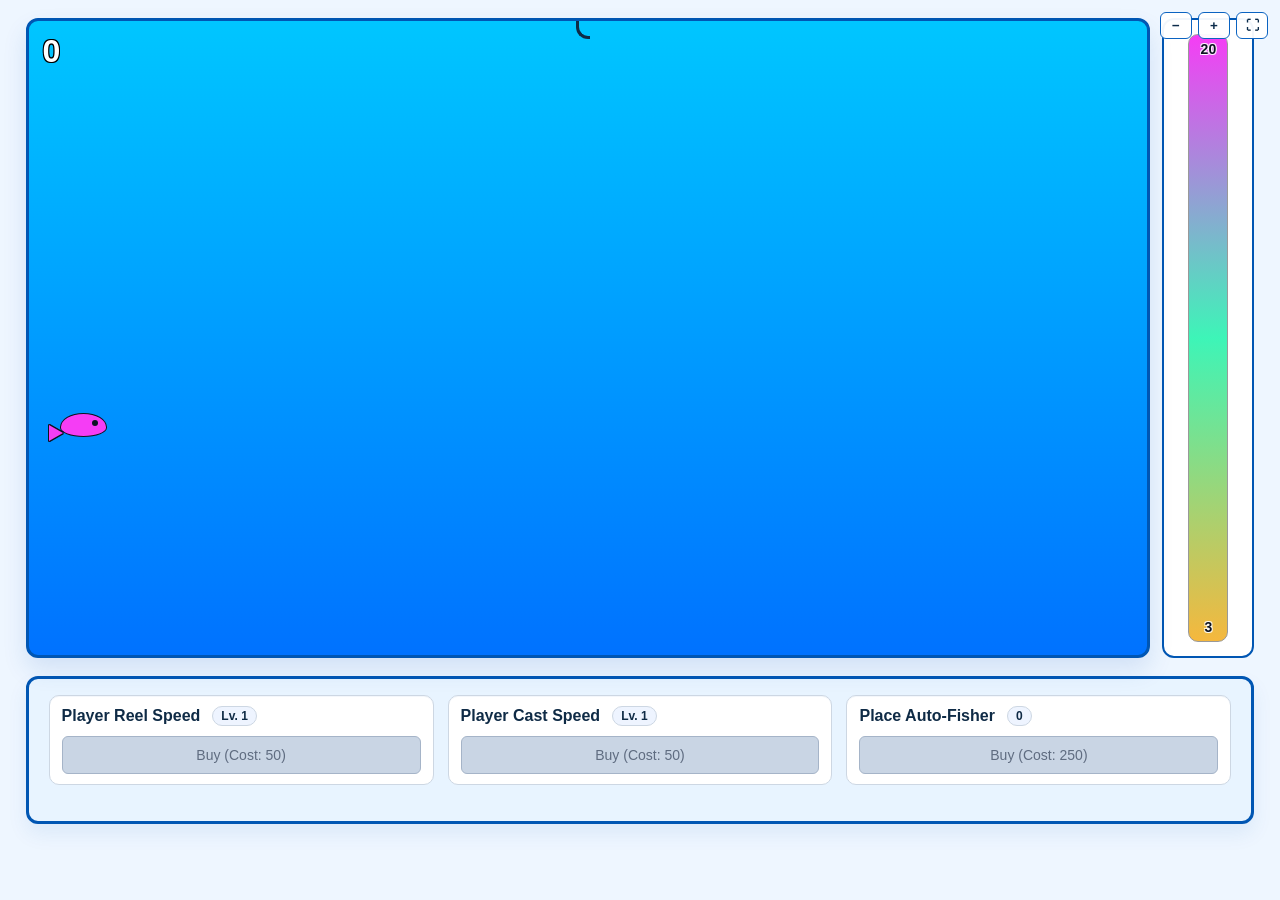
==== Fishing-Game.html @ 805be35c "Add initial game files for Fishing Game including HTML, CSS, and JavaScript" ====
<!DOCTYPE html>
<html lang="de">
<head>
    <meta charset="UTF-8">
    <meta name="viewport" content="width=device-width, initial-scale=1.0">
    <title>Mini Angelspiel</title>
    <link rel="stylesheet" href="style.css">
</head>
<body>
    <div id="app-shell">
        <main id="play-area">
            <div id="game-shell">
                <div id="game-world">
                    <div id="score-container"><span id="score">0</span></div>
                    <div id="player-fishing-line" class="fishing-line"></div>
                    <div id="player-hook" class="hook"></div>
                </div>
                <aside id="legend">
                    <div class="legend-gradient-bar">
                        <span class="legend-value top">20</span>
                        <span class="legend-value bottom">3</span>
                    </div>
                </aside>
            </div>

            <div id="view-controls">
                <button id="zoom-out" class="view-btn" aria-label="Zoom verkleinern">−</button>
                <button id="zoom-in" class="view-btn" aria-label="Zoom vergrößern">+</button>
                <button id="fullscreen-toggle" class="view-btn" aria-label="Fullscreen umschalten">⛶</button>
            </div>
        </main>

        <section id="upgrade-panel">
            <div class="upgrade-controls">
                <div class="upgrade-item">
                    <div class="upgrade-title"><span>Player Reel Speed</span> <span id="player-reel-speed-level" class="level-pill inline">Lv. 1</span></div>
                    <button id="buy-reel-speed" data-cost="50">Buy (Cost: 50)</button>
                </div>
                <div class="upgrade-item">
                    <div class="upgrade-title"><span>Player Cast Speed</span> <span id="player-cast-speed-level" class="level-pill inline">Lv. 1</span></div>
                    <button id="buy-cast-speed" data-cost="50">Buy (Cost: 50)</button>
                </div>
                <div class="upgrade-item">
                    <div class="upgrade-title"><span>Place Auto-Fisher</span> <span id="auto-fisher-count" class="level-pill inline">0</span></div>
                    <button id="buy-auto-fisher" data-cost="250">Buy (Cost: 250)</button>
                </div>
            </div>
            <div id="auto-fisher-upgrades"></div>
        </section>
    </div>
    <script src="script.js"></script>
</body>
</html>
---- style.css ----
:root {
    --blue-light: #00c6ff;
    --blue-dark: #0072ff;
    --blue-ink: #0f2b46;
    --panel-bg: #e8f4ff;
    --border-strong: #0056b3;
}

*,
*::before,
*::after {
    box-sizing: border-box;
}

body {
    margin: 0;
    font-family: "Segoe UI", Arial, sans-serif;
    background: #eef6ff;
    color: var(--blue-ink);
    display: flex;
    justify-content: center;
}

#app-shell {
    width: 1280px;
    max-width: 96vw;
    padding: 18px 0 32px;
    display: flex;
    flex-direction: column;
    align-items: center;
    gap: 18px;
}

#play-area {
    width: 100%;
    display: flex;
    justify-content: center;
    position: relative;
}

#game-shell {
    width: 100%;
    display: grid;
    grid-template-columns: 1fr 92px;
    gap: 12px;
    align-items: stretch;
    position: relative;
}

#game-world {
    position: relative;
    width: 100%;
    min-height: 640px;
    background: linear-gradient(to bottom, var(--blue-light), var(--blue-dark));
    border: 3px solid var(--border-strong);
    border-radius: 12px;
    overflow: hidden;
    cursor: crosshair;
    box-shadow: 0 12px 24px rgba(0, 86, 179, 0.12);
}

#view-controls {
    position: fixed;
    top: 12px;
    right: 12px;
    display: flex;
    gap: 6px;
    justify-content: flex-end;
    z-index: 30;
}

.view-btn {
    padding: 6px 8px;
    border: 1px solid #0b63c1;
    background: rgba(255, 255, 255, 0.95);
    border-radius: 6px;
    color: #0b2b4a;
    font-weight: 700;
    cursor: pointer;
    z-index: 25;
    transition: background 0.15s ease, transform 0.12s ease, box-shadow 0.15s ease;
    line-height: 1;
    min-width: 32px;
}

.view-btn:hover {
    background: #e6f1ff;
    box-shadow: 0 2px 6px rgba(0, 86, 179, 0.18);
}

.view-btn:active {
    transform: translateY(1px);
}

#score-container {
    position: absolute;
    top: 12px;
    left: 14px;
    transform: none;
    font-size: 32px;
    font-weight: 700;
    color: #ffffff;
    text-shadow:
        -1px -1px 0 #000,
        1px -1px 0 #000,
        -1px 1px 0 #000,
        1px 1px 0 #000;
    z-index: 20;
}

#legend {
    background: #fff;
    border: 2px solid var(--border-strong);
    border-radius: 12px;
    padding: 14px 10px;
    display: flex;
    flex-direction: column;
    align-items: center;
    justify-content: center;
}

.legend-gradient-bar {
    width: 40px;
    height: 100%;
    position: relative;
    background-image: linear-gradient(to top,
        hsl(40, 90%, 60%) 0%,
        hsl(160, 90%, 60%) 50%,
        hsl(300, 90%, 60%) 100%
    );
    border-radius: 10px;
    border: 1px solid #999;
}

.legend-value {
    position: absolute;
    left: 50%;
    transform: translateX(-50%);
    font-size: 14px;
    font-weight: 700;
    color: #0c1322;
    text-shadow:
        -1px -1px 0 rgba(255,255,255,0.8),
        1px -1px 0 rgba(255,255,255,0.8),
        -1px 1px 0 rgba(255,255,255,0.8),
        1px 1px 0 rgba(255,255,255,0.8);
}

.legend-value.top {
    top: 6px;
}

.legend-value.bottom {
    bottom: 6px;
}

.fishing-line {
    position: absolute;
    top: 0;
    width: 3px;
    height: 0;
    background-color: var(--blue-ink);
    z-index: 10;
    transform-origin: top center;
}

.fishing-line.auto {
    background-color: rgba(15, 43, 70, 0.65);
}

.hook {
    position: absolute;
    top: 0;
    width: 14px;
    height: 18px;
    border: 3px solid var(--blue-ink);
    border-top: none;
    border-right: none;
    border-radius: 0 0 0 12px;
    transform: translateX(-50%);
    z-index: 11;
    background-color: transparent;
    box-shadow: none;
}

.hook.auto {
    border-color: rgba(15, 43, 70, 0.65);
}

#score-container span {
    font-variant-numeric: tabular-nums;
}

.fish {
    position: absolute;
    border-radius: 50% 50% 50% 50% / 60% 60% 40% 40%;
    transform-origin: center;
    border: 1.5px solid #0c1322;
}

.fish::before {
    content: '';
    position: absolute;
    top: 28%;
    left: 68%;
    width: 6px;
    height: 6px;
    background-color: #0c1322;
    border-radius: 50%;
}

.fish::after {
    content: '';
    position: absolute;
    top: 50%;
    left: -12px;
    width: 0;
    height: 0;
    border-top: 8px solid transparent;
    border-bottom: 8px solid transparent;
    border-left: 14px solid currentColor;
    filter: drop-shadow(-1px 0 0 #0c1322) drop-shadow(1px 0 0 #0c1322) drop-shadow(0 -1px 0 #0c1322) drop-shadow(0 1px 0 #0c1322);
    transform-origin: right center;
    animation: wiggle-fin 0.55s ease-in-out infinite;
}

.point-popup {
    position: absolute;
    font-size: 20px;
    font-weight: bold;
    color: #fff;
    text-shadow: -1px -1px 0 #000, 1px -1px 0 #000, -1px 1px 0 #000, 1px 1px 0 #000;
    z-index: 20;
    pointer-events: none;
    animation: float-and-fade 1.5s ease-out forwards;
}

@keyframes float-and-fade {
    0% { transform: translateY(0); opacity: 1; }
    100% { transform: translateY(-55px); opacity: 0; }
}

@keyframes wiggle-fin {
    0% { transform: translateY(-50%) rotateZ(0deg); }
    50% { transform: translateY(-50%) rotateZ(-16deg); }
    100% { transform: translateY(-50%) rotateZ(0deg); }
}

#upgrade-panel {
    width: 100%;
    padding: 16px 20px 18px;
    background-color: var(--panel-bg);
    border: 3px solid var(--border-strong);
    border-radius: 12px;
    box-sizing: border-box;
    box-shadow: 0 10px 20px rgba(0, 86, 179, 0.08);
}

#upgrade-panel h2 {
    margin: 0 0 14px 0;
    text-align: center;
    color: var(--border-strong);
    font-size: 24px;
}

.upgrade-controls {
    display: grid;
    grid-template-columns: repeat(auto-fit, minmax(200px, 1fr));
    gap: 14px;
    align-items: stretch;
}

.upgrade-item {
    display: flex;
    flex-direction: column;
    gap: 10px;
    background-color: #fff;
    padding: 10px 12px;
    border-radius: 10px;
    border: 1px solid #cdd7e3;
    min-height: 90px;
    box-shadow: inset 0 1px 0 #f4f7fb;
}

.upgrade-item button {
    padding: 10px 12px;
    font-size: 14px;
    cursor: pointer;
    border: 1px solid #006edc;
    background-color: #0c8df2;
    color: white;
    border-radius: 6px;
    transition: background-color 0.18s ease, transform 0.12s ease;
    width: 100%;
}

.upgrade-item button:hover {
    background-color: #0579d1;
}

.upgrade-item button:active {
    transform: translateY(1px);
}

.upgrade-item button:disabled {
    background-color: #c9d5e4;
    border-color: #a5b4c8;
    color: #5f6c80;
    cursor: not-allowed;
}

.level-pill {
    display: inline-block;
    padding: 4px 10px;
    border-radius: 999px;
    background: #eef4ff;
    border: 1px solid #cdd7e3;
    font-weight: 600;
    color: var(--blue-ink);
}

.level-pill.muted {
    color: #7c889c;
}

.level-pill.inline {
    padding: 2px 8px;
    font-size: 12px;
    margin-left: 6px;
}

.muted {
    color: #6b7687;
    font-size: 13px;
    margin: 4px 0 0;
}

#auto-fisher-upgrades {
    margin-top: 18px;
    display: flex;
    flex-direction: column;
    gap: 12px;
}

.auto-fisher-block {
    background: #fff;
    border: 1px solid #cdd7e3;
    border-radius: 10px;
    padding: 12px;
    display: grid;
    grid-template-columns: repeat(auto-fit, minmax(220px, 1fr));
    gap: 10px;
}

.auto-fisher-block h4 {
    margin: 0 0 8px 0;
    color: var(--blue-ink);
}

.fisher-level-summary {
    margin-top: 4px;
    font-size: 13px;
    font-weight: 600;
    color: var(--blue-ink);
}

.upgrade-title {
    display: flex;
    align-items: center;
    gap: 6px;
    font-weight: 600;
    color: var(--blue-ink);
}
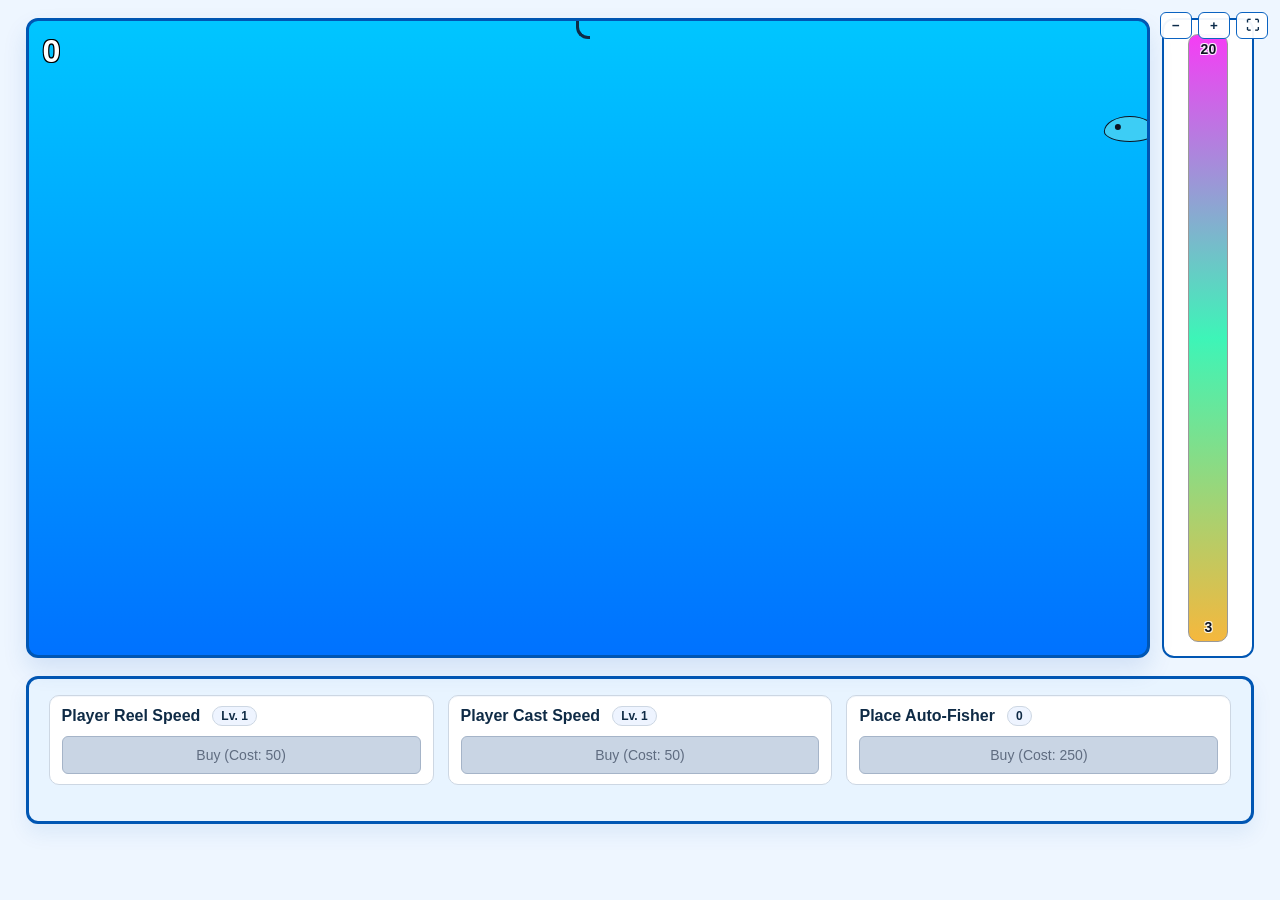
==== commit 317f57d3: "Add game files and deployment workflow for Fish Game" ====
--- a/Fishing-Game.html
+++ b/Fishing-Game.html
@@ -3,7 +3,8 @@
 <head>
     <meta charset="UTF-8">
     <meta name="viewport" content="width=device-width, initial-scale=1.0">
-    <title>Mini Angelspiel</title>
+    <meta name="description" content="A lightweight browser fishing game with upgrade mechanics.">
+    <title>Fish Game</title>
     <link rel="stylesheet" href="style.css">
 </head>
 <body>
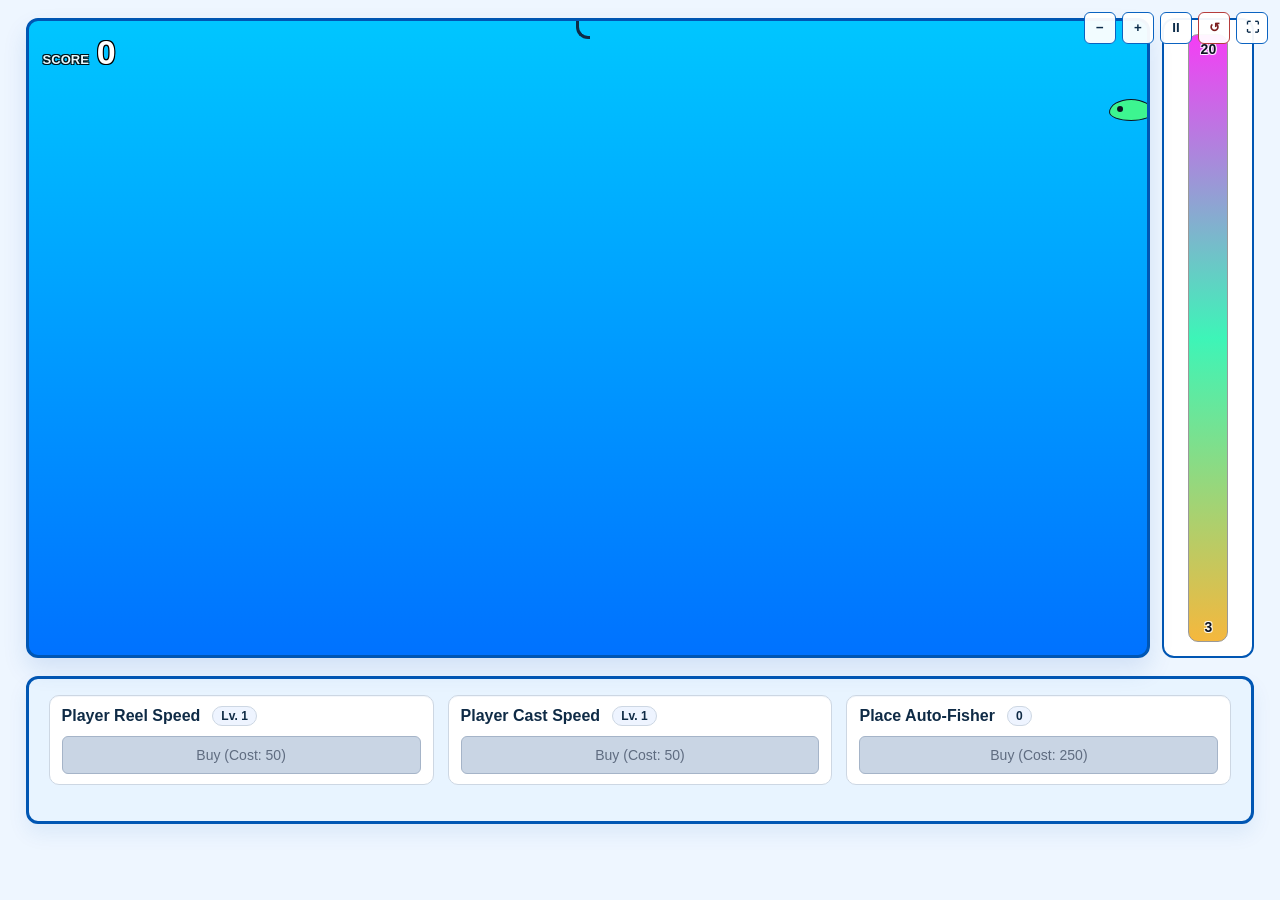
==== commit 5af7f993: "Improve fishing game controls and persistence" ====
--- a/Fishing-Game.html
+++ b/Fishing-Game.html
@@ -5,6 +5,7 @@
     <meta name="viewport" content="width=device-width, initial-scale=1.0">
     <meta name="description" content="A lightweight browser fishing game with upgrade mechanics.">
     <title>Fish Game</title>
+    <link rel="icon" href="data:image/svg+xml,%3Csvg xmlns='http://www.w3.org/2000/svg' viewBox='0 0 64 64'%3E%3Crect width='64' height='64' rx='14' fill='%230072ff'/%3E%3Cpath d='M9 33c8-11 23-15 36-5l8-7c2 7 2 14 0 21l-8-7C32 45 17 44 9 33Z' fill='%23fff7ad'/%3E%3Ccircle cx='39' cy='30' r='3' fill='%230f2b46'/%3E%3C/svg%3E">
     <link rel="stylesheet" href="style.css">
 </head>
 <body>
@@ -12,7 +13,11 @@
         <main id="play-area">
             <div id="game-shell">
                 <div id="game-world">
-                    <div id="score-container"><span id="score">0</span></div>
+                    <div id="score-container">
+                        <span class="score-label">Score</span>
+                        <span id="score">0</span>
+                    </div>
+                    <div id="game-status" aria-live="polite"></div>
                     <div id="player-fishing-line" class="fishing-line"></div>
                     <div id="player-hook" class="hook"></div>
                 </div>
@@ -27,6 +32,8 @@
             <div id="view-controls">
                 <button id="zoom-out" class="view-btn" aria-label="Zoom verkleinern">−</button>
                 <button id="zoom-in" class="view-btn" aria-label="Zoom vergrößern">+</button>
+                <button id="pause-toggle" class="view-btn" aria-label="Pause umschalten">II</button>
+                <button id="reset-progress" class="view-btn danger" aria-label="Spielstand zuruecksetzen">↺</button>
                 <button id="fullscreen-toggle" class="view-btn" aria-label="Fullscreen umschalten">⛶</button>
             </div>
         </main>
--- a/style.css
+++ b/style.css
@@ -19,6 +19,8 @@
     color: var(--blue-ink);
     display: flex;
     justify-content: center;
+    min-height: 100vh;
+    overscroll-behavior: none;
 }
 
 #app-shell {
@@ -56,6 +58,7 @@
     border-radius: 12px;
     overflow: hidden;
     cursor: crosshair;
+    touch-action: none;
     box-shadow: 0 12px 24px rgba(0, 86, 179, 0.12);
 }
 
@@ -81,6 +84,7 @@
     transition: background 0.15s ease, transform 0.12s ease, box-shadow 0.15s ease;
     line-height: 1;
     min-width: 32px;
+    height: 32px;
 }
 
 .view-btn:hover {
@@ -92,12 +96,21 @@
     transform: translateY(1px);
 }
 
+.view-btn.danger {
+    border-color: #b63d3d;
+    color: #7d1f1f;
+}
+
+.view-btn.danger:hover {
+    background: #fff0f0;
+    box-shadow: 0 2px 6px rgba(182, 61, 61, 0.18);
+}
+
 #score-container {
     position: absolute;
     top: 12px;
     left: 14px;
     transform: none;
-    font-size: 32px;
     font-weight: 700;
     color: #ffffff;
     text-shadow:
@@ -106,6 +119,41 @@
         -1px 1px 0 #000,
         1px 1px 0 #000;
     z-index: 20;
+    display: flex;
+    align-items: baseline;
+    gap: 8px;
+}
+
+.score-label {
+    font-size: 13px;
+    letter-spacing: 0;
+    text-transform: uppercase;
+    opacity: 0.9;
+}
+
+#score {
+    font-size: 34px;
+}
+
+#game-status {
+    position: absolute;
+    inset: 0;
+    z-index: 19;
+    display: grid;
+    place-items: center;
+    pointer-events: none;
+    color: #fff;
+    font-size: 42px;
+    font-weight: 800;
+    text-shadow: -1px -1px 0 #000, 1px -1px 0 #000, -1px 1px 0 #000, 1px 1px 0 #000;
+    opacity: 0;
+    transform: scale(0.98);
+    transition: opacity 0.18s ease, transform 0.18s ease;
+}
+
+#game-status.visible {
+    opacity: 1;
+    transform: scale(1);
 }
 
 #legend {
@@ -371,3 +419,46 @@
     font-weight: 600;
     color: var(--blue-ink);
 }
+
+@media (max-width: 760px) {
+    #app-shell {
+        max-width: 100vw;
+        padding: 8px 8px 20px;
+    }
+
+    #game-shell {
+        grid-template-columns: 1fr;
+    }
+
+    #game-world {
+        min-height: 62vh;
+        border-radius: 8px;
+    }
+
+    #legend {
+        display: none;
+    }
+
+    #upgrade-panel {
+        padding: 12px;
+        border-radius: 8px;
+    }
+
+    .upgrade-controls,
+    .auto-fisher-block {
+        grid-template-columns: 1fr;
+    }
+
+    #view-controls {
+        top: 8px;
+        right: 8px;
+    }
+
+    #score {
+        font-size: 28px;
+    }
+
+    #game-status {
+        font-size: 34px;
+    }
+}
